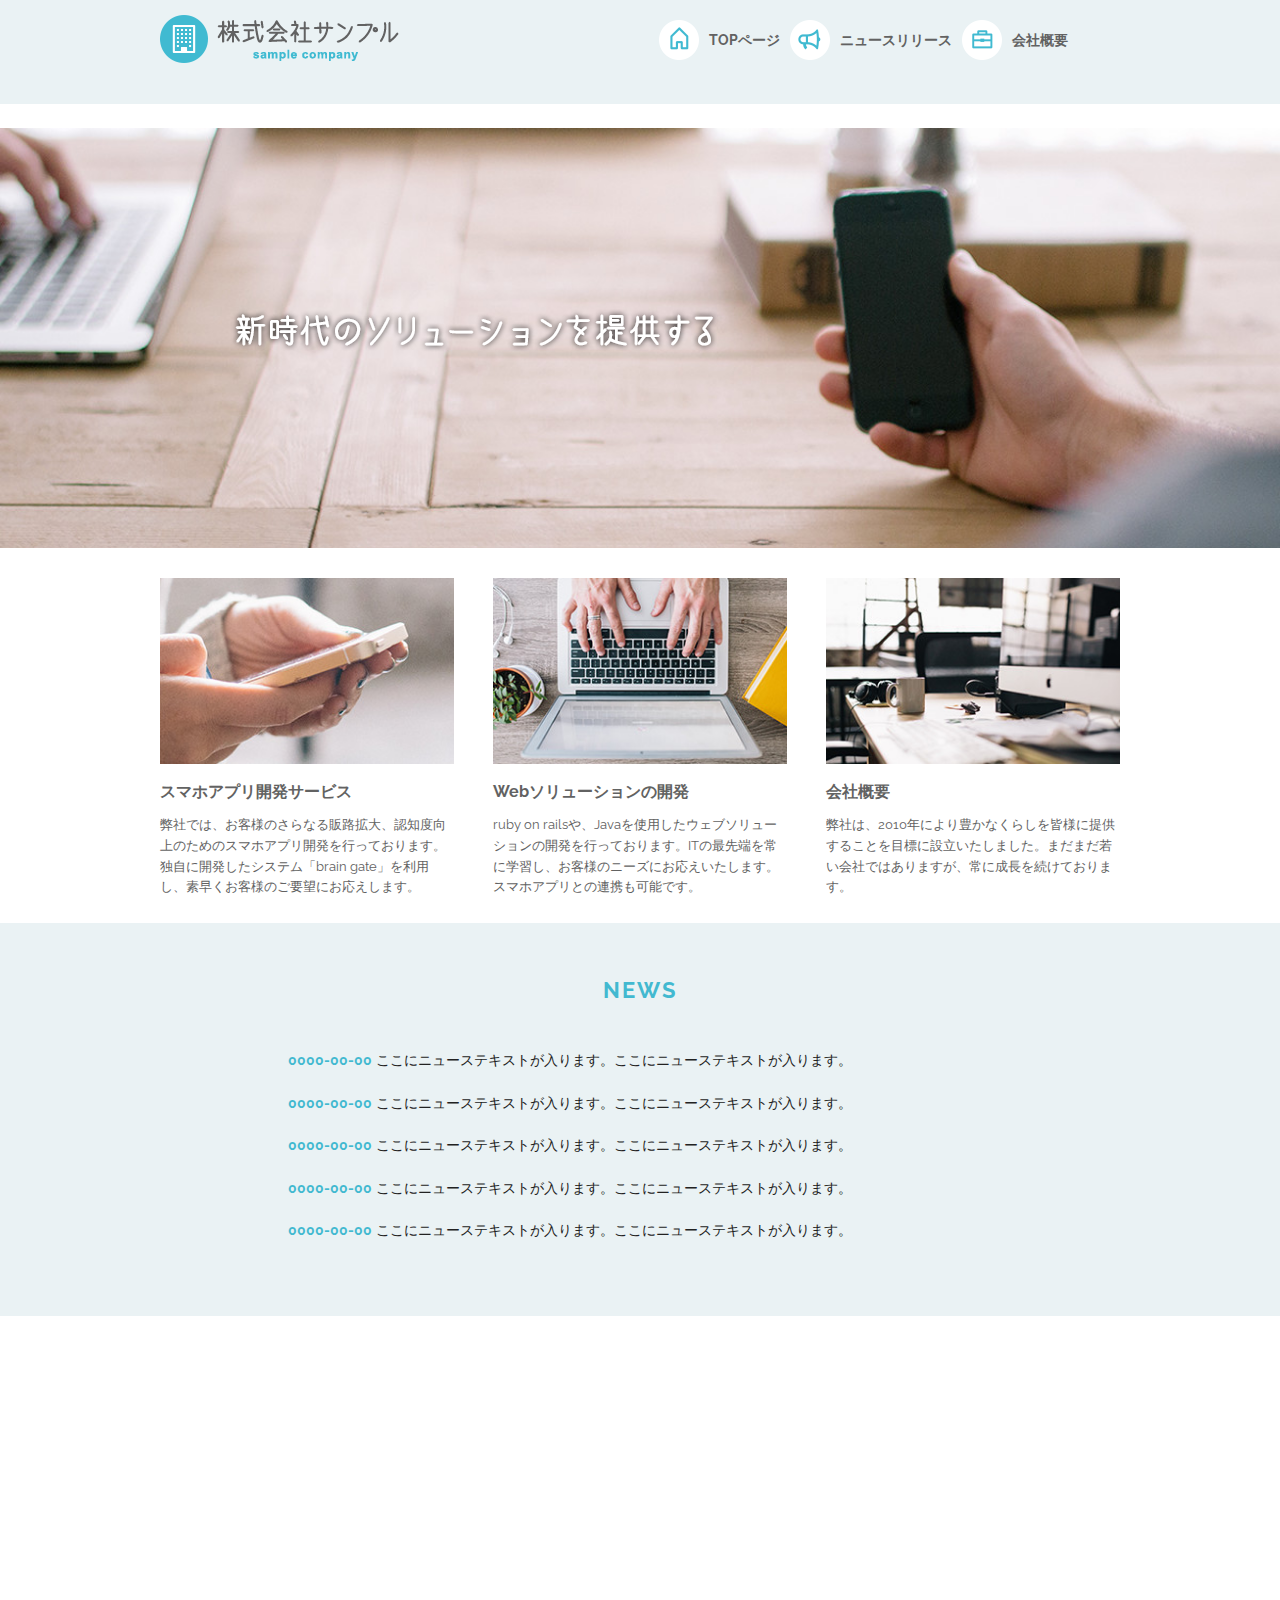
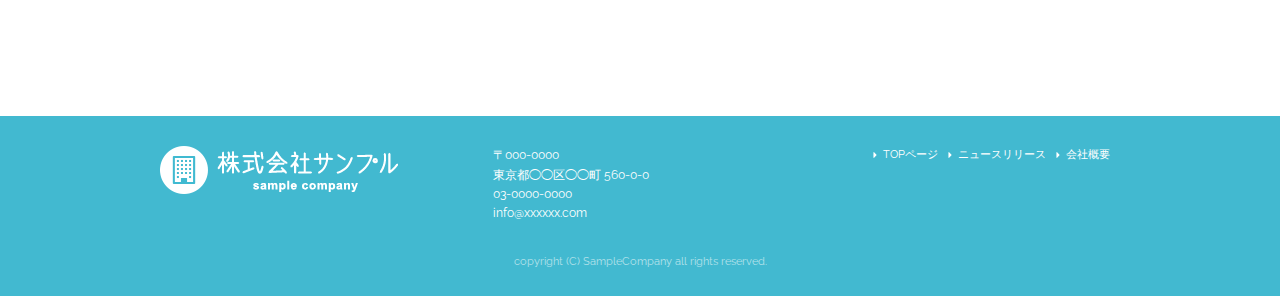
==== index.html @ 4c3de27a "first commit" ====
<!DOCTYPE html>
<html lang="ja">
<head>

  <!-- Basic Page Needs
  –––––––––––––––––––––––––––––––––––––––––––––––––– -->
  <meta charset="utf-8">
  <title>株式会社サンプル</title>
  <meta name="description" content="">
  <meta name="author" content="">

  <!-- Mobile Specific Metas
  –––––––––––––––––––––––––––––––––––––––––––––––––– -->
  <meta name="viewport" content="width=device-width, initial-scale=1">

  <!-- FONT
  –––––––––––––––––––––––––––––––––––––––––––––––––– -->
  <link href="//fonts.googleapis.com/css?family=Raleway:400,300,600" rel="stylesheet" type="text/css">

  <!-- CSS
  –––––––––––––––––––––––––––––––––––––––––––––––––– -->
  <link rel="stylesheet" href="css/normalize.css">
  <link rel="stylesheet" href="css/skeleton.css">
  <link rel="stylesheet" href="css/sample.css">

  <!-- Favicon
  –––––––––––––––––––––––––––––––––––––––––––––––––– -->
  <link rel="icon" type="image/png" href="images/favicon.png">

</head>
<body>
  <header>
  <div id="header_in" class="container">
    <div class="row">
      <div class="six columns logo">

        <img class="u-max-full-width" src="images/top/logo.png" alt="株式会社サンプル" srcset="images/top/logo@2x.png 2x" />

      </div>
      <div class="six columns navi">

        <div class="sp_navi">
          <img id="sp_navi_btn" class="u-max-full-width" src="images/top/sp_navi.png" alt="sp_navi" srcset="images/top/sp_navi@2x.png 2x" />

          <ul class="sp_navi_li">
            <li><a href="index.html">TOPページ</a></li>
            <li><a href="news.html">ニュースリリース</a></li>
            <li><a href="company.html">会社概要</a></li>
          </ul>
        </div>
        <!-- sp_navi -->
        
        <div class="pc_navi">

          <ul class="pc_navi_li">
            <li class="navi_toppage"><a href="index.html">TOPページ</a></li>
            <li class="navi_news"><a href="news.html">ニュースリリース</a></li>
            <li class="navi_company"><a href="company.html">会社概要</a></li>
          </ul>
        </div>
<!-- pc_navi -->

      </div>
    </div>
    <!-- row -->
  </div>
  <!-- header_in -->
　</header>
　
　<div id="cover_area">
   <div class="container">
    <div class="twelve columns">
      <img class="u-max-full-width" src="images/top/cover_read.png" alt="新時代のソリューションを提供する" srcset="images/top/cover_read@2x.png 2x" />
    </div>
   </div>
  </div>
<!-- #cover -->

  <div id="service_area">

  <div class="container">
    <div class="row">
      
       <div class="four columns">

        <img class="u-max-full-width" src="images/top/service_01.jpg" alt="スマホアプリ開発サービス" srcset="images/top/service_01@2x.jpg 2x" />

        <div class="service_title">スマホアプリ開発サービス</div>
        <p>弊社では、お客様のさらなる販路拡大、認知度向上のためのスマホアプリ開発を行っております。独自に開発したシステム「brain gate」を利用し、素早くお客様のご要望にお応えします。</p>

       </div><!-- column -->
       <div class="four columns">

        <img class="u-max-full-width" src="images/top/service_02.jpg" alt="Webソリューションの開発" srcset="images/top/service_02@2x.jpg 2x" />

        <div class="service_title">Webソリューションの開発</div>
        <p>ruby on railsや、Javaを使用したウェブソリューションの開発を行っております。ITの最先端を常に学習し、お客様のニーズにお応えいたします。スマホアプリとの連携も可能です。</p>

       </div><!-- column -->
       <div class="four columns">

        <img class="u-max-full-width" src="images/top/service_03.jpg" alt="会社概要" srcset="images/top/service_03@2x.jpg 2x" />

        <div class="service_title">会社概要</div>
        <p>弊社は、2010年により豊かなくらしを皆様に提供することを目標に設立いたしました。まだまだ若い会社ではありますが、常に成長を続けております。</p>

       </div><!-- column -->
     
    </div>
  </div>

  </div>
<!-- #service_area -->
  
  <div id="news_area">

  <div class="container">
    <div class="row">

      <div class="twelve columns">

        <div class="news_title">NEWS</div>

        <ul class="news_lists">
          <li><span>0000-00-00</span> ここにニューステキストが入ります。ここにニューステキストが入ります。</li>
          <li><span>0000-00-00</span> ここにニューステキストが入ります。ここにニューステキストが入ります。</li>
          <li><span>0000-00-00</span> ここにニューステキストが入ります。ここにニューステキストが入ります。</li>
          <li><span>0000-00-00</span> ここにニューステキストが入ります。ここにニューステキストが入ります。</li>
          <li><span>0000-00-00</span> ここにニューステキストが入ります。ここにニューステキストが入ります。</li>
        </ul>

        </div>

      </div>
    </div>

  </div>
<!-- #news_area -->

  <div id="googlemap_area">

  <script src="//maps.google.com/maps/api/js?sensor=true"></script>
  <script type="text/javascript">
  function googleMap() {
  var latlng = new google.maps.LatLng(35.6694293,139.7189323);/* 座標 */
  var myOptions = {
  zoom: 16, /*拡大比率*/
  scrollwheel: false,
  disableDoubleClickZoom: true,
  draggable: false,
  center: latlng,
  mapTypeControlOptions: { mapTypeIds: ['style', google.maps.MapTypeId.ROADMAP] }
  };
  var map = new google.maps.Map(document.getElementById('map1'), myOptions);
  /*アイコン設定*/
  var icon = new google.maps.MarkerImage('images/top/pin.png',/*画像url*/
  new google.maps.Size(48,56),/*アイコンサイズ*/
  new google.maps.Point(0,0)/*アイコン位置*/
  );
  var markerOptions = {
  position: latlng,
  map: map,
  icon: icon,
  title: '株式会社サンプル',/*タイトル*/
  animation: google.maps.Animation.DROP/*アニメーション*/
  };
  var marker = new google.maps.Marker(markerOptions);
  /*取得スタイルの貼り付け*/
  var styleOptions = [
  {
  "stylers": [
  { "hue": '#eaf2f4' }
  ]
  }
  ];
  var styledMapOptions = { name: '株式会社サンプル' }/*地図右上のタイトル*/
  var sampleType = new google.maps.StyledMapType(styleOptions, styledMapOptions);
  map.mapTypes.set('style', sampleType);
  map.setMapTypeId('style');
  };
  google.maps.event.addDomListener(window, 'load', function() {
  googleMap();
  });
  </script>
  <div id="map1" style="width:100%; height:400px; margin:0 auto;"></div>

</div>
<!-- #googlemap_area -->

  <footer>
  <div class="container">
    <div class="row">
      <div class="four columns sp">
        <h1><a href="index.html"><img class="u-max-full-width" src="images/top/footer_logo.png" alt="株式会社サンプル" srcset="images/top/footer_logo@2x.png 2x" /></a></h1>
      </div>
      <!-- columns -->
      <div class="four columns foot_address sp">
        〒000-0000<br />
        東京都◯◯区◯◯町 560-0-0<br />
        03-0000-0000<br />
        info@xxxxxx.com
      </div>
      <!-- columns -->
      <div class="four columns">
        <ul class="foot_navi">
          <li><a href="">TOPページ</a></li>
          <li><a href="">ニュースリリース</a></li>
          <li><a href="">会社概要</a></li>
        </ul>
      </div>
      <!-- columns -->
    </div>
    <!-- row -->

    <div class="row">
      <div class="twelve columns sp">
        <p class="copy">copyright (C) SampleCompany all rights reserved.</p>
      </div>
      <!-- columns -->
    </div>
    <!-- row -->
   </div>
  </footer>
<!-- //footer -->
  
  <script type="text/javascript" src="//ajax.googleapis.com/ajax/libs/jquery/1.10.2/jquery.min.js"></script>

  <script>
    $(function(){
      $(document).ready(function(){

      $("#sp_navi_btn").click(function () {
        $(this).next().slideToggle();
        });

      });
  });
  </script>

</body>
</html>
---- css/skeleton.css ----
/*
* Skeleton V2.0.4
* Copyright 2014, Dave Gamache
* www.getskeleton.com
* Free to use under the MIT license.
* http://www.opensource.org/licenses/mit-license.php
* 12/29/2014
*/


/* Table of contents
––––––––––––––––––––––––––––––––––––––––––––––––––
- Grid
- Base Styles
- Typography
- Links
- Buttons
- Forms
- Lists
- Code
- Tables
- Spacing
- Utilities
- Clearing
- Media Queries
*/


/* Grid
–––––––––––––––––––––––––––––––––––––––––––––––––– */
.container {
  position: relative;
  width: 100%;
  max-width: 960px;
  margin: 0 auto;
  padding: 0 20px;
  box-sizing: border-box; }
.column,
.columns {
  width: 100%;
  float: left;
  box-sizing: border-box; }

/* For devices larger than 400px */
@media (min-width: 400px) {
  .container {
    width: 85%;
    padding: 0; }
}

/* For devices larger than 550px */
@media (min-width: 550px) {
  .container {
    width: 80%; }
  .column,
  .columns {
    margin-left: 4%; }
  .column:first-child,
  .columns:first-child {
    margin-left: 0; }

  .one.column,
  .one.columns                    { width: 4.66666666667%; }
  .two.columns                    { width: 13.3333333333%; }
  .three.columns                  { width: 22%;            }
  .four.columns                   { width: 30.6666666667%; }
  .five.columns                   { width: 39.3333333333%; }
  .six.columns                    { width: 48%;            }
  .seven.columns                  { width: 56.6666666667%; }
  .eight.columns                  { width: 65.3333333333%; }
  .nine.columns                   { width: 74.0%;          }
  .ten.columns                    { width: 82.6666666667%; }
  .eleven.columns                 { width: 91.3333333333%; }
  .twelve.columns                 { width: 100%; margin-left: 0; }

  .one-third.column               { width: 30.6666666667%; }
  .two-thirds.column              { width: 65.3333333333%; }

  .one-half.column                { width: 48%; }

  /* Offsets */
  .offset-by-one.column,
  .offset-by-one.columns          { margin-left: 8.66666666667%; }
  .offset-by-two.column,
  .offset-by-two.columns          { margin-left: 17.3333333333%; }
  .offset-by-three.column,
  .offset-by-three.columns        { margin-left: 26%;            }
  .offset-by-four.column,
  .offset-by-four.columns         { margin-left: 34.6666666667%; }
  .offset-by-five.column,
  .offset-by-five.columns         { margin-left: 43.3333333333%; }
  .offset-by-six.column,
  .offset-by-six.columns          { margin-left: 52%;            }
  .offset-by-seven.column,
  .offset-by-seven.columns        { margin-left: 60.6666666667%; }
  .offset-by-eight.column,
  .offset-by-eight.columns        { margin-left: 69.3333333333%; }
  .offset-by-nine.column,
  .offset-by-nine.columns         { margin-left: 78.0%;          }
  .offset-by-ten.column,
  .offset-by-ten.columns          { margin-left: 86.6666666667%; }
  .offset-by-eleven.column,
  .offset-by-eleven.columns       { margin-left: 95.3333333333%; }

  .offset-by-one-third.column,
  .offset-by-one-third.columns    { margin-left: 34.6666666667%; }
  .offset-by-two-thirds.column,
  .offset-by-two-thirds.columns   { margin-left: 69.3333333333%; }

  .offset-by-one-half.column,
  .offset-by-one-half.columns     { margin-left: 52%; }

}


/* Base Styles
–––––––––––––––––––––––––––––––––––––––––––––––––– */
/* NOTE
html is set to 62.5% so that all the REM measurements throughout Skeleton
are based on 10px sizing. So basically 1.5rem = 15px :) */
html {
  font-size: 62.5%; }
body {
  font-size: 1.5em; /* currently ems cause chrome bug misinterpreting rems on body element */
  line-height: 1.6;
  font-weight: 400;
  font-family: "Raleway", "HelveticaNeue", "Helvetica Neue", Helvetica, Arial, sans-serif;
  color: #222; }


/* Typography
–––––––––––––––––––––––––––––––––––––––––––––––––– */
h1, h2, h3, h4, h5, h6 {
  margin-top: 0;
  margin-bottom: 2rem;
  font-weight: 300; }
h1 { font-size: 4.0rem; line-height: 1.2;  letter-spacing: -.1rem;}
h2 { font-size: 3.6rem; line-height: 1.25; letter-spacing: -.1rem; }
h3 { font-size: 3.0rem; line-height: 1.3;  letter-spacing: -.1rem; }
h4 { font-size: 2.4rem; line-height: 1.35; letter-spacing: -.08rem; }
h5 { font-size: 1.8rem; line-height: 1.5;  letter-spacing: -.05rem; }
h6 { font-size: 1.5rem; line-height: 1.6;  letter-spacing: 0; }

/* Larger than phablet */
@media (min-width: 550px) {
  h1 { font-size: 5.0rem; }
  h2 { font-size: 4.2rem; }
  h3 { font-size: 3.6rem; }
  h4 { font-size: 3.0rem; }
  h5 { font-size: 2.4rem; }
  h6 { font-size: 1.5rem; }
}

p {
  margin-top: 0; }


/* Links
–––––––––––––––––––––––––––––––––––––––––––––––––– */
a {
  color: #1EAEDB; }
a:hover {
  color: #0FA0CE; }


/* Buttons
–––––––––––––––––––––––––––––––––––––––––––––––––– */
.button,
button,
input[type="submit"],
input[type="reset"],
input[type="button"] {
  display: inline-block;
  height: 38px;
  padding: 0 30px;
  color: #555;
  text-align: center;
  font-size: 11px;
  font-weight: 600;
  line-height: 38px;
  letter-spacing: .1rem;
  text-transform: uppercase;
  text-decoration: none;
  white-space: nowrap;
  background-color: transparent;
  border-radius: 4px;
  border: 1px solid #bbb;
  cursor: pointer;
  box-sizing: border-box; }
.button:hover,
button:hover,
input[type="submit"]:hover,
input[type="reset"]:hover,
input[type="button"]:hover,
.button:focus,
button:focus,
input[type="submit"]:focus,
input[type="reset"]:focus,
input[type="button"]:focus {
  color: #333;
  border-color: #888;
  outline: 0; }
.button.button-primary,
button.button-primary,
input[type="submit"].button-primary,
input[type="reset"].button-primary,
input[type="button"].button-primary {
  color: #FFF;
  background-color: #33C3F0;
  border-color: #33C3F0; }
.button.button-primary:hover,
button.button-primary:hover,
input[type="submit"].button-primary:hover,
input[type="reset"].button-primary:hover,
input[type="button"].button-primary:hover,
.button.button-primary:focus,
button.button-primary:focus,
input[type="submit"].button-primary:focus,
input[type="reset"].button-primary:focus,
input[type="button"].button-primary:focus {
  color: #FFF;
  background-color: #1EAEDB;
  border-color: #1EAEDB; }


/* Forms
–––––––––––––––––––––––––––––––––––––––––––––––––– */
input[type="email"],
input[type="number"],
input[type="search"],
input[type="text"],
input[type="tel"],
input[type="url"],
input[type="password"],
textarea,
select {
  height: 38px;
  padding: 6px 10px; /* The 6px vertically centers text on FF, ignored by Webkit */
  background-color: #fff;
  border: 1px solid #D1D1D1;
  border-radius: 4px;
  box-shadow: none;
  box-sizing: border-box; }
/* Removes awkward default styles on some inputs for iOS */
input[type="email"],
input[type="number"],
input[type="search"],
input[type="text"],
input[type="tel"],
input[type="url"],
input[type="password"],
textarea {
  -webkit-appearance: none;
     -moz-appearance: none;
          appearance: none; }
textarea {
  min-height: 65px;
  padding-top: 6px;
  padding-bottom: 6px; }
input[type="email"]:focus,
input[type="number"]:focus,
input[type="search"]:focus,
input[type="text"]:focus,
input[type="tel"]:focus,
input[type="url"]:focus,
input[type="password"]:focus,
textarea:focus,
select:focus {
  border: 1px solid #33C3F0;
  outline: 0; }
label,
legend {
  display: block;
  margin-bottom: .5rem;
  font-weight: 600; }
fieldset {
  padding: 0;
  border-width: 0; }
input[type="checkbox"],
input[type="radio"] {
  display: inline; }
label > .label-body {
  display: inline-block;
  margin-left: .5rem;
  font-weight: normal; }


/* Lists
–––––––––––––––––––––––––––––––––––––––––––––––––– */
ul {
  list-style: circle inside; }
ol {
  list-style: decimal inside; }
ol, ul {
  padding-left: 0;
  margin-top: 0; }
ul ul,
ul ol,
ol ol,
ol ul {
  margin: 1.5rem 0 1.5rem 3rem;
  font-size: 90%; }
li {
  margin-bottom: 1rem; }


/* Code
–––––––––––––––––––––––––––––––––––––––––––––––––– */
code {
  padding: .2rem .5rem;
  margin: 0 .2rem;
  font-size: 90%;
  white-space: nowrap;
  background: #F1F1F1;
  border: 1px solid #E1E1E1;
  border-radius: 4px; }
pre > code {
  display: block;
  padding: 1rem 1.5rem;
  white-space: pre; }


/* Tables
–––––––––––––––––––––––––––––––––––––––––––––––––– */
th,
td {
  padding: 12px 15px;
  text-align: left;
  border-bottom: 1px solid #E1E1E1; }
th:first-child,
td:first-child {
  padding-left: 0; }
th:last-child,
td:last-child {
  padding-right: 0; }


/* Spacing
–––––––––––––––––––––––––––––––––––––––––––––––––– */
button,
.button {
  margin-bottom: 1rem; }
input,
textarea,
select,
fieldset {
  margin-bottom: 1.5rem; }
pre,
blockquote,
dl,
figure,
table,
p,
ul,
ol,
form {
  margin-bottom: 2.5rem; }


/* Utilities
–––––––––––––––––––––––––––––––––––––––––––––––––– */
.u-full-width {
  width: 100%;
  box-sizing: border-box; }
.u-max-full-width {
  max-width: 100%;
  box-sizing: border-box; }
.u-pull-right {
  float: right; }
.u-pull-left {
  float: left; }


/* Misc
–––––––––––––––––––––––––––––––––––––––––––––––––– */
hr {
  margin-top: 3rem;
  margin-bottom: 3.5rem;
  border-width: 0;
  border-top: 1px solid #E1E1E1; }


/* Clearing
–––––––––––––––––––––––––––––––––––––––––––––––––– */

/* Self Clearing Goodness */
.container:after,
.row:after,
.u-cf {
  content: "";
  display: table;
  clear: both; }


/* Media Queries
–––––––––––––––––––––––––––––––––––––––––––––––––– */
/*
Note: The best way to structure the use of media queries is to create the queries
near the relevant code. For example, if you wanted to change the styles for buttons
on small devices, paste the mobile query code up in the buttons section and style it
there.
*/


/* Larger than mobile */
@media (min-width: 400px) {}

/* Larger than phablet (also point when grid becomes active) */
@media (min-width: 550px) {}

/* Larger than tablet */
@media (min-width: 750px) {}

/* Larger than desktop */
@media (min-width: 1000px) {}

/* Larger than Desktop HD */
@media (min-width: 1200px) {}
---- css/sample.css ----
html {
  font-size: 62.5%; }

p {
  font-size: 16px;
  font-size: 1.6rem; }

header {
  background: #eaf2f4; }
  header #header_in {
    padding-top: 10px;
    padding-bottom: 4px; }
  @media (max-width: 550px) {
    header .logo {
      width: 190px; }
    header .navi {
      width: 40px;
      float: right; } }
  header .sp_navi_li {
    width: 180px;
    position: absolute;
    top: 50px;
    right: 2%;
    border: 1px solid #eee;
    background: white;
    margin: 0;
    padding: 0;
    display: none;
    z-index: 100; }
    header .sp_navi_li li {
      list-style: none;
      margin: 0;
      padding: 0; }
      header .sp_navi_li li a {
        display: block;
        padding: 10px 8px;
        border-bottom: 1px solid #eee;
        font-size: 14px;
        text-decoration: none; }
  @media (min-width: 550px) {
    header .sp_navi {
      display: none; }
    header #header_in {
      padding: 15px 0 10px 0; }
    header .pc_navi_li {
      margin: 0;
      padding: 0; }
      header .pc_navi_li li {
        list-style: none;
        margin: 5px 0 0 0;
        padding: 0; }
        header .pc_navi_li li a {
          color: #626262;
          text-decoration: none;
          font-weight: bold;
          font-size: 14px;
          font-size: 1.4rem;
          float: left;
          padding-right: 10px; }
        header .pc_navi_li li a:hover {
          color: #42b9d0; }
      header .pc_navi_li li.navi_toppage a {
        background-repeat: no-repeat;
        display: inline-block;
        line-height: 40px;
        padding-left: 50px;
        background-image: url("../images/top/navi_top.png");
        background-size: 40px 40px; } }
    @media screen and (min-width: 550px) and (-webkit-min-device-pixel-ratio: 2), (min-width: 550px) and (min-resolution: 2dppx) {
      header .pc_navi_li li.navi_toppage a {
        background-image: url("../images/top/navi_top@2x.png"); } }
  @media (min-width: 550px) {
      header .pc_navi_li li.navi_news a {
        background-repeat: no-repeat;
        display: inline-block;
        line-height: 40px;
        padding-left: 50px;
        background-image: url("../images/top/navi_news.png");
        background-size: 40px 40px; } }
    @media screen and (min-width: 550px) and (-webkit-min-device-pixel-ratio: 2), (min-width: 550px) and (min-resolution: 2dppx) {
      header .pc_navi_li li.navi_news a {
        background-image: url("../images/top/navi_news@2x.png"); } }
  @media (min-width: 550px) {
      header .pc_navi_li li.navi_company a {
        background-repeat: no-repeat;
        display: inline-block;
        line-height: 40px;
        padding-left: 50px;
        background-image: url("../images/top/navi_company.png");
        background-size: 40px 40px; } }
    @media screen and (min-width: 550px) and (-webkit-min-device-pixel-ratio: 2), (min-width: 550px) and (min-resolution: 2dppx) {
      header .pc_navi_li li.navi_company a {
        background-image: url("../images/top/navi_company@2x.png"); } }

  @media (max-width: 550px) {
    header .pc_navi {
      display: none; } }

#cover_area {
  text-align: center;
  padding: 80px 0;
  background-image: url("../images/top/cover.jpg");
  background-size: cover; }
  @media screen and (-webkit-min-device-pixel-ratio: 2), (min-resolution: 2dppx) {
    #cover_area {
      background-image: url("../images/top/cover@2x.jpg"); } }
  @media (min-width: 550px) {
    #cover_area {
      text-align: left;
      height: 420px;
      padding: 0; }
      #cover_area img {
        margin-top: 180px;
        margin-left: 70px; } }

#service_area {
  padding-top: 20px; }
  @media (min-width: 550px) {
    #service_area {
      padding-top: 30px; } }
  #service_area .columns {
    color: #626262; }
    #service_area .columns .service_title {
      font-size: 18px;
      font-size: 1.8rem;
      font-weight: bold;
      margin-top: 8px; }
    #service_area .columns p {
      font-size: 15px;
      font-size: 1.5rem;
      margin-top: 10px; }
    @media (min-width: 550px) {
      #service_area .columns .service_title {
        font-size: 16px;
        font-size: 1.6rem; }
      #service_area .columns p {
        font-size: 13px;
        font-size: 1.3rem; } }

#news_area {
  background-color: #eaf2f4; }
  @media (min-width: 550px) {
    #news_area .container {
      padding: 0px 10% 50px 10%; } }
  #news_area .news_title {
    text-align: center;
    font-size: 26px;
    font-size: 2.6rem;
    color: #42b9d0;
    padding: 15px 0 10px 0;
    font-weight: bold;
    letter-spacing: 0.2rem; }
  #news_area .news_lists li {
    list-style: none;
    font-size: 15px;
    font-size: 1.5rem; }
    #news_area .news_lists li span {
      color: #42b9d0;
      font-weight: bold;
      display: block;
      margin-bottom: 3px; }
  @media (min-width: 550px) {
    #news_area .news_title {
      text-align: center;
      font-size: 22px;
      font-size: 2.2rem;
      color: #42b9d0;
      padding: 50px 0 41px 0;
      letter-spacing: 0.2rem; }
    #news_area .news_lists li {
      list-style: none;
      font-size: 14px;
      font-size: 1.4rem;
      margin-bottom: 20px; }
      #news_area .news_lists li span {
        color: #42b9d0;
        font-weight: bold;
        display: inline;
        margin-bottom: 0px; } }

footer {
  background-color: #42b9d0;
  color: #fff;
  padding-top: 20px; }
  @media (max-width: 550px) {
    footer .container {
      margin: 0;
      padding: 0; }
    footer .sp {
      padding: 0 6%;
      margin: 0 auto; }
    footer .foot_navi {
      margin-top: 20px; }
      footer .foot_navi li {
        list-style: none;
        margin-bottom: 1px; }
        footer .foot_navi li a {
          color: #42b9d0;
          background-color: #eaf2f4;
          display: block;
          text-align: center;
          font-weight: bold;
          text-decoration: none;
          font-size: 16px;
          font-size: 1.6rem;
          padding: 16px 0; } }
  footer .foot_address {
    font-size: 16px;
    font-size: 1.6rem;
    padding-top: 10px; }
  footer .copy {
    text-align: center;
    font-size: 11px;
    font-size: 1.1rem;
    color: #b2e1ea; }
  @media (min-width: 550px) {
    footer {
      padding-top: 30px; }
      footer .foot_address {
        padding: 0px;
        font-size: 12px;
        font-size: 1.2rem; }
      footer .foot_navi {
        float: right; }
        footer .foot_navi li {
          list-style: none;
          background-repeat: no-repeat;
          background-position: left center;
          display: inline-block;
          float: left;
          margin-right: 10px;
          font-size: 11px;
          font-size: 1.1rem;
          background-image: url("../images/top/foot_arroehead.png");
          background-size: 4px 6px; } }
      @media screen and (min-width: 550px) and (-webkit-min-device-pixel-ratio: 2), (min-width: 550px) and (min-resolution: 2dppx) {
        footer .foot_navi li {
          background-image: url("../images/top/foot_arroehead@2x.png"); } }
  @media (min-width: 550px) {
        footer .foot_navi a {
          color: white;
          padding-left: 10px;
          text-decoration: none; }
        footer .foot_navi a:hover {
          color: #eaf2f4; }
      footer .copy {
        margin-top: 30px; } }

h1 {
  margin: 0;
  padding: 0; }

/*# sourceMappingURL=sample.css.map */
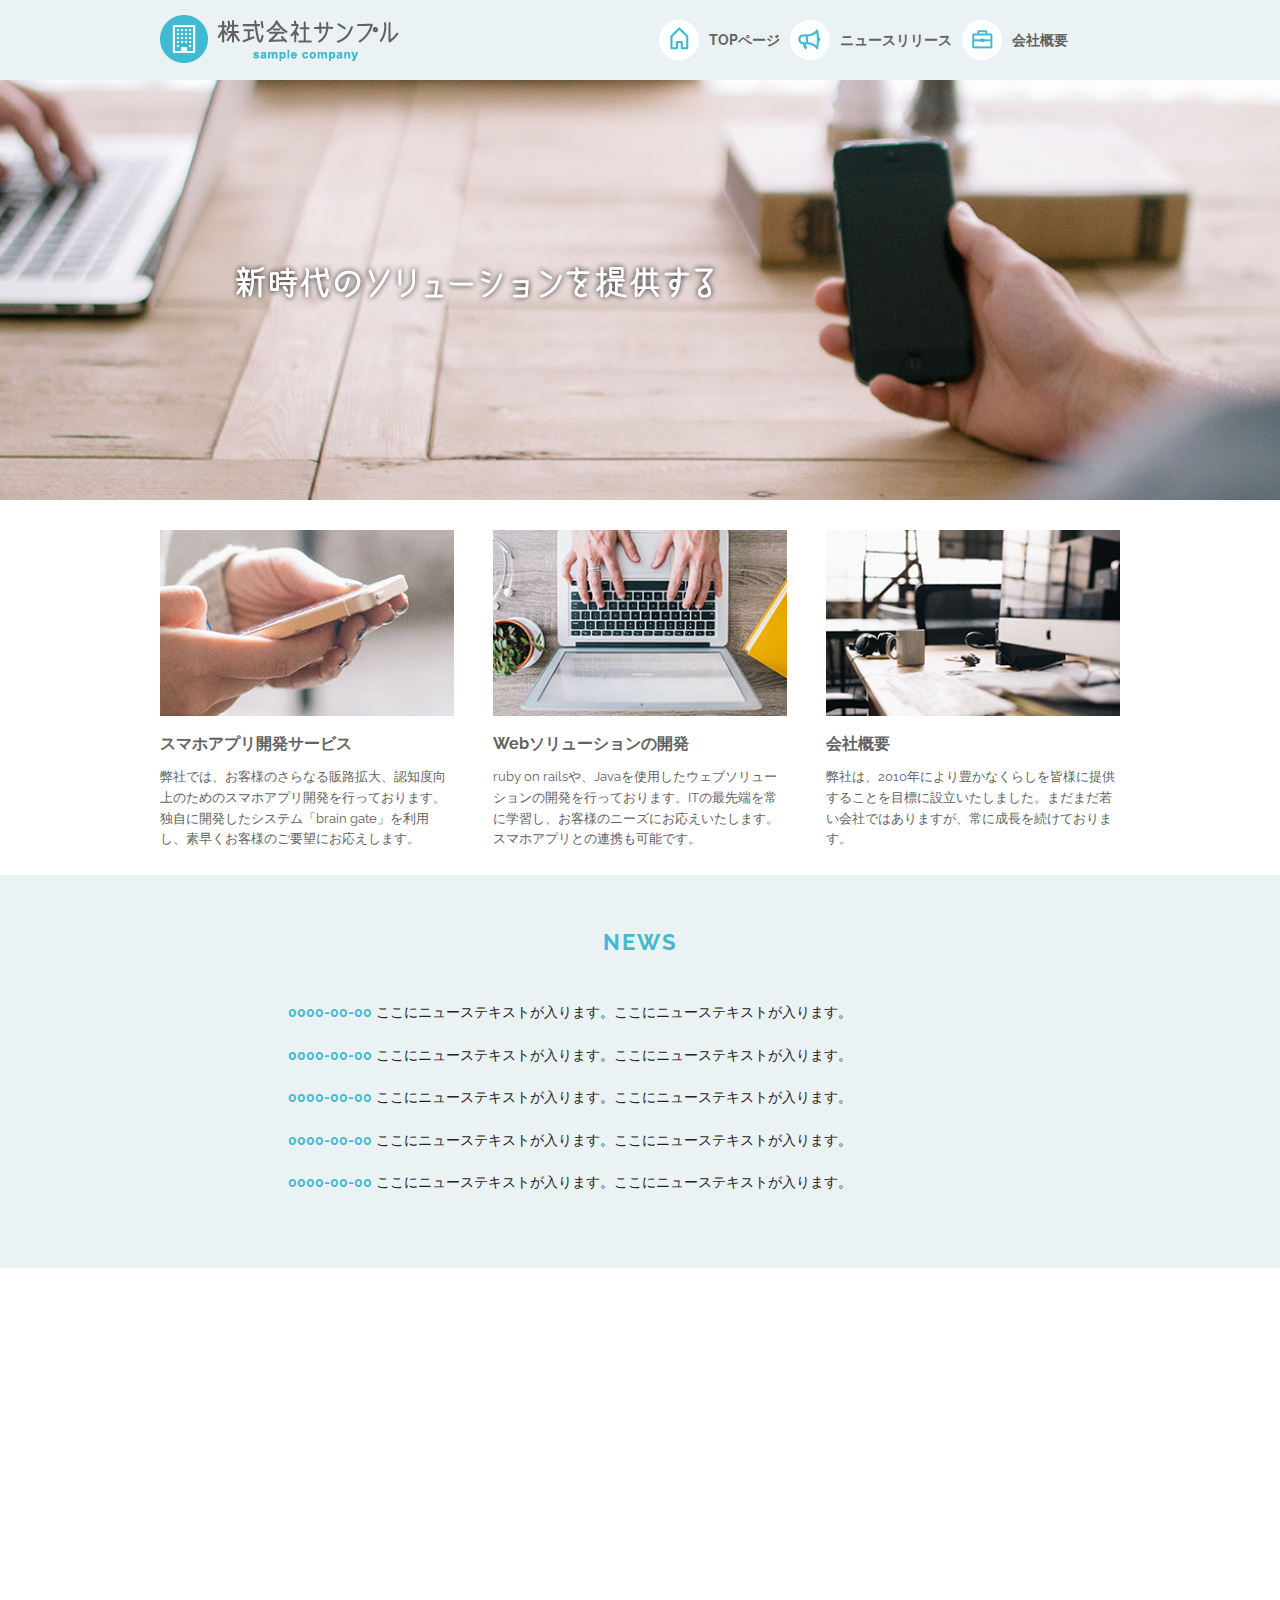
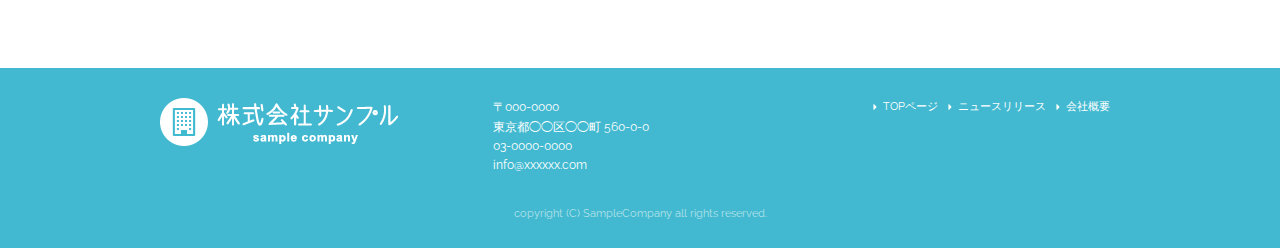
==== commit 4b575dc2: "second commit" ====
--- a/index.html
+++ b/index.html
@@ -65,9 +65,9 @@
     <!-- row -->
   </div>
   <!-- header_in -->
-　</header>
-　
-　<div id="cover_area">
+  </header>
+  
+  <div id="cover_area">
    <div class="container">
     <div class="twelve columns">
       <img class="u-max-full-width" src="images/top/cover_read.png" alt="新時代のソリューションを提供する" srcset="images/top/cover_read@2x.png 2x" />
